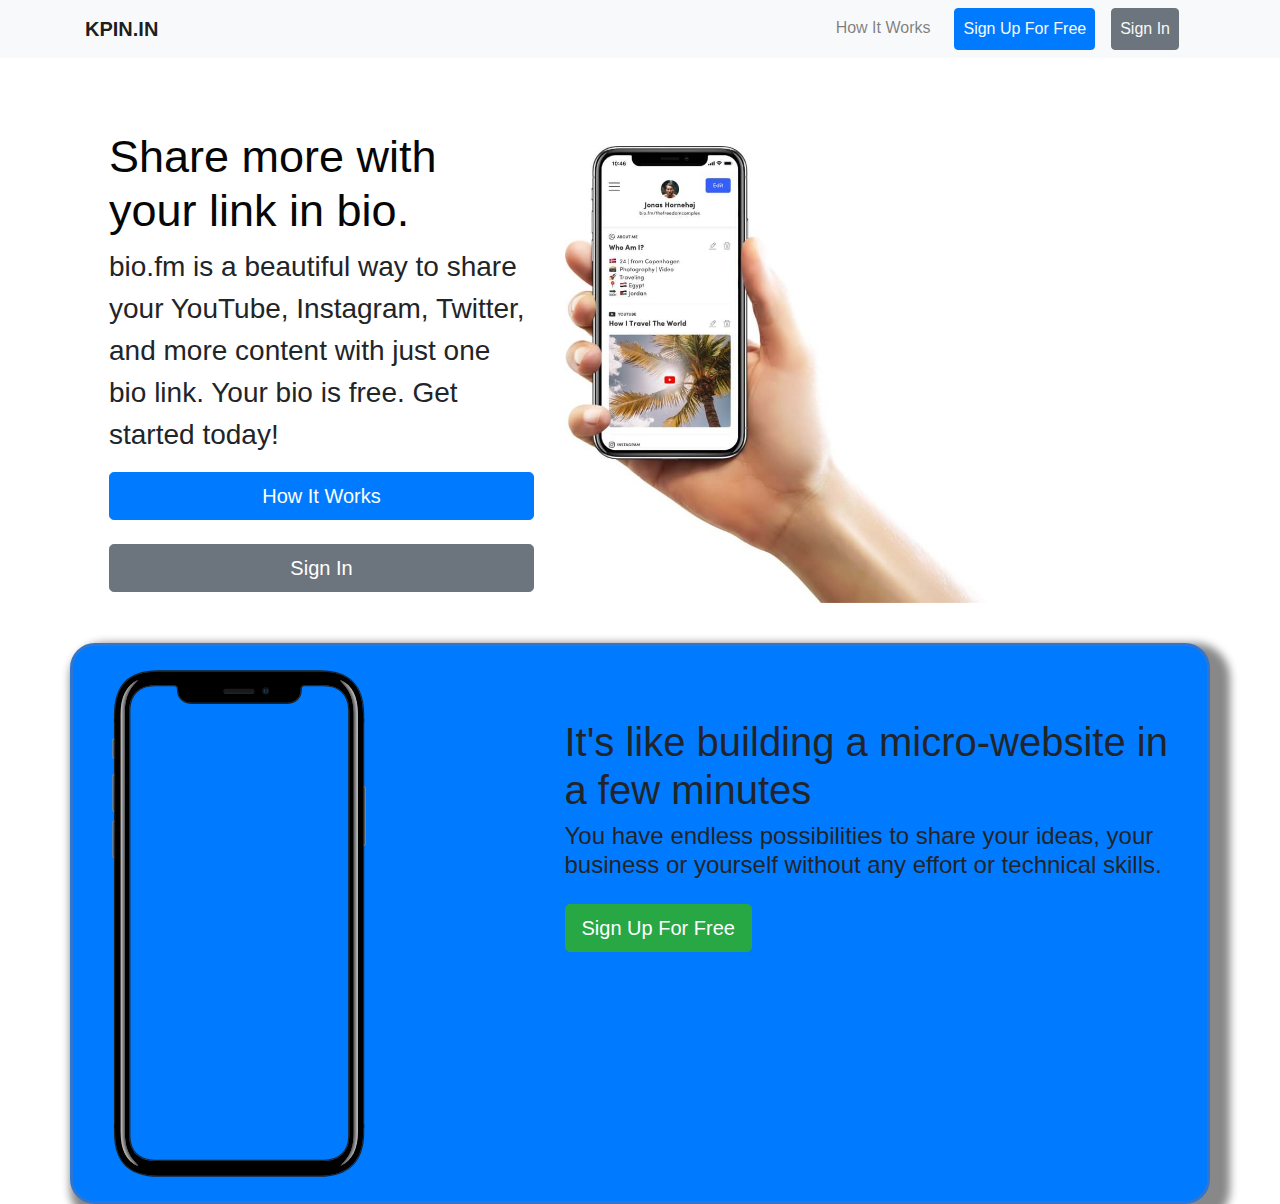
==== index.html @ 1fd06d2d "first commit" ====
<!DOCTYPE html>
<html lang="en">
<head>
    <meta charset="UTF-8">
    <meta name="viewport" content="width=device-width, initial-scale=1.0">
    <link rel="stylesheet" href="https://maxcdn.bootstrapcdn.com/bootstrap/4.0.0/css/bootstrap.min.css" integrity="sha384-Gn5384xqQ1aoWXA+058RXPxPg6fy4IWvTNh0E263XmFcJlSAwiGgFAW/dAiS6JXm" crossorigin="anonymous">
    <link rel="stylesheet" href="index.css" />
    <title>Document</title>
</head>
<body>
   
        <nav class="navbar navbar-expand-lg navbar-light bg-light">
          <div class="container">
            <a class="navbar-brand" href="#"><strong>KPIN.IN</strong></a>
            <button class="navbar-toggler" type="button" data-toggle="collapse" data-target="#navbarSupportedContent" aria-controls="navbarSupportedContent" aria-expanded="false" aria-label="Toggle navigation">
              <span class="navbar-toggler-icon"></span>
            </button>
          
            <div class="collapse navbar-collapse" id="navbarSupportedContent">
              <ul class="navbar-nav ml-auto">
                <li class="nav-item">
                  <a class="nav-link" href="#">How It Works</a>
                </li>
                <li class="nav-item active">
                  <a class="nav-link btn btn-primary text-light ml-3 mr-3 p-2" href="#">Sign Up For Free</a>
                </li>
                <li class="nav-item">
                  <a class="nav-link btn btn-secondary  text-light mr-3 p-2" href="#">Sign In</a>
                </li>
                
              
            </div>
            </div>
          </nav>    
          <div class="container">
            <div class="row p-4 ">
                <div class="col-12 col-sm-5">
                  <h1 class="mt-5" style='color:rgb(7, 6, 6); font-size:45px;' >Share more with your link in bio.</h1>
                  <p style="font-size: 28px;">
                    bio.fm is a beautiful way to share your YouTube, Instagram, Twitter, and more content 
                    with just one bio link. Your bio is free. Get started today!
                  </p>
                  <button class="btn btn-primary btn-lg col-12">How It Works</button>
                  <button class="btn btn-secondary btn-lg col-12 mt-4">Sign In</button>
                </div>
                <div class="col-12 col-sm-5 p-3">
                  <img class="mt-5" src="img1.jpg" width="100%" alt="">

                </div>
            </div>
            <div class="row bg-primary p-4 hero">
              <div class="col-12 col-sm-5 "> 
                <img src="img2.svg" width="60%" alt="">
              </div>
              <div class="col-12 col-sm-7">
                <h1 class="mt-5">It's like building a micro-website in a few minutes</h1>
                <h4>You have endless possibilities to share your ideas, 
                  your business or yourself without any effort or technical skills.</h4>
                  <button class="btn btn-success btn-lg mt-3">Sign Up For Free</button>
              </div>
            </div>

          </div>

    

</body>
</html>
---- index.css ----
.h1{
    font-size: 55px;
    color:rgb(168, 16, 16);
}
.hero{
    border:3px solid rgb(48, 118, 209);
    border-radius: 25px;
    box-shadow: 10px 10px 8px 10px #888888;
}
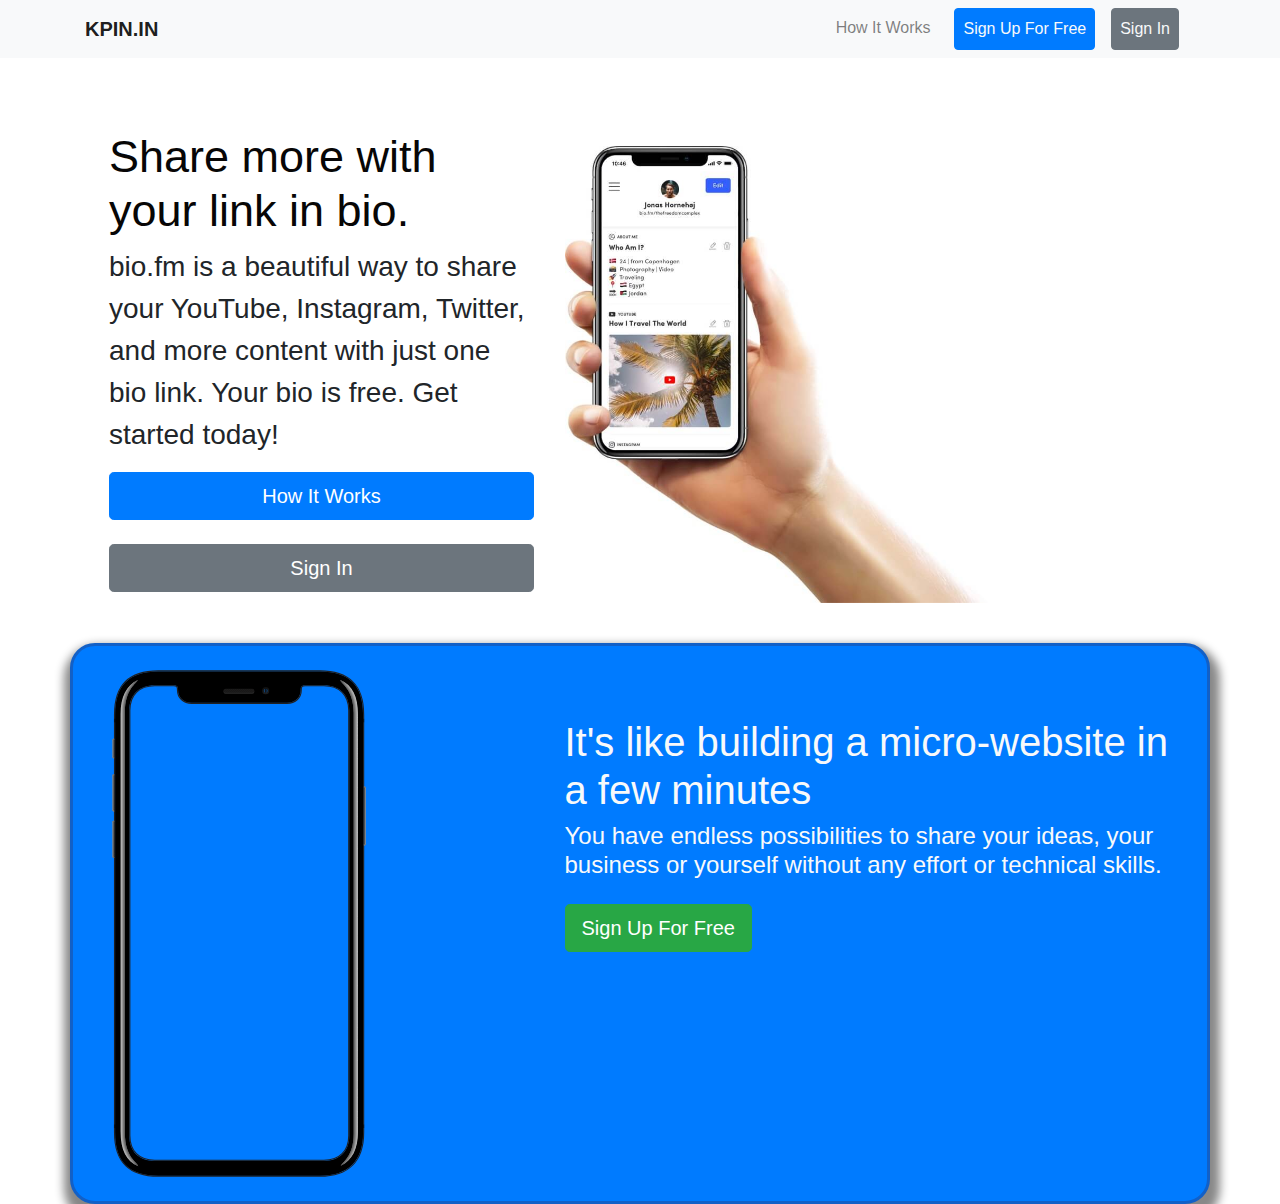
==== commit e1bf9cfe: "change text color" ====
--- a/index.html
+++ b/index.html
@@ -53,8 +53,8 @@
                 <img src="img2.svg" width="60%" alt="">
               </div>
               <div class="col-12 col-sm-7">
-                <h1 class="mt-5">It's like building a micro-website in a few minutes</h1>
-                <h4>You have endless possibilities to share your ideas, 
+                <h1 class="mt-5 text-light">It's like building a micro-website in a few minutes</h1>
+                <h4 class="text-light">You have endless possibilities to share your ideas, 
                   your business or yourself without any effort or technical skills.</h4>
                   <button class="btn btn-success btn-lg mt-3">Sign Up For Free</button>
               </div>
--- a/index.css
+++ b/index.css
@@ -3,7 +3,7 @@
     color:rgb(168, 16, 16);
 }
 .hero{
-    border:3px solid rgb(48, 118, 209);
+    border:3px solid rgb(18, 96, 199);
     border-radius: 25px;
-    box-shadow: 10px 10px 8px 10px #888888;
+    box-shadow: 2px 10px 10px 8px #888888;
 }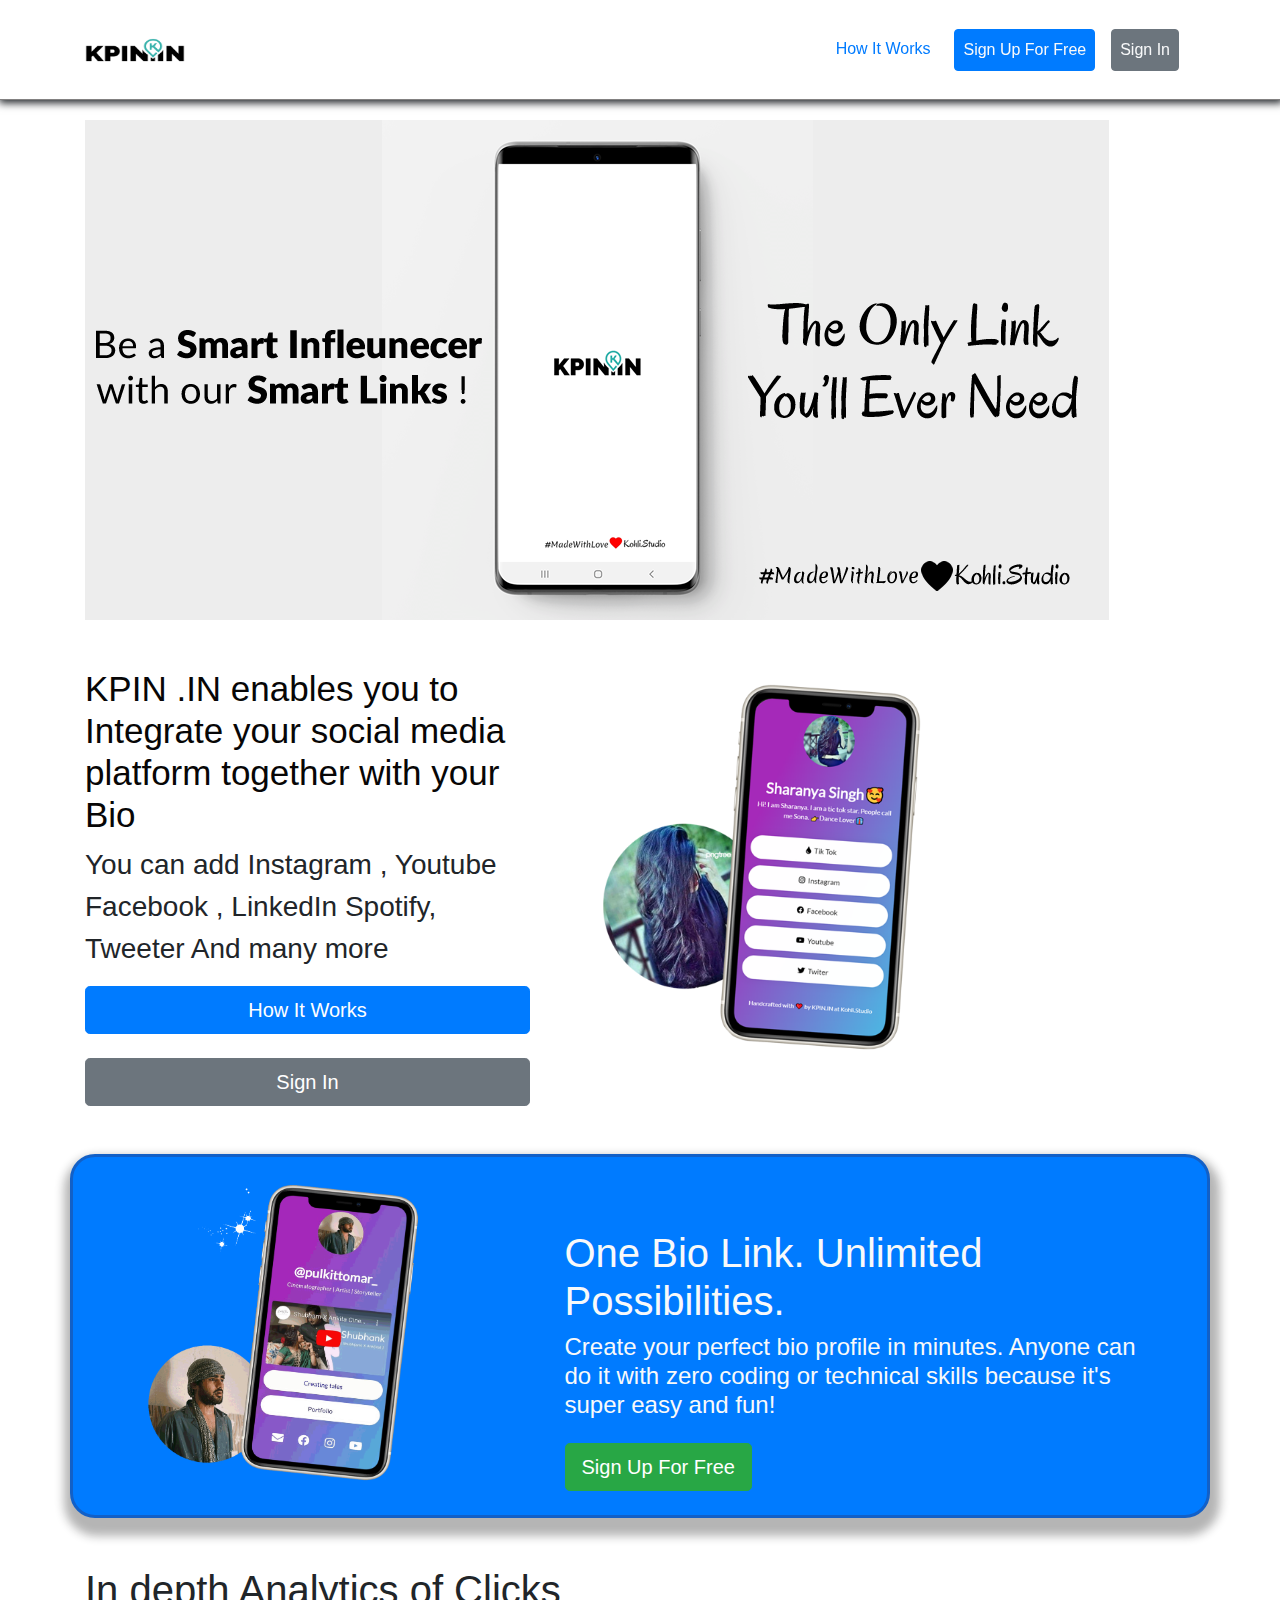
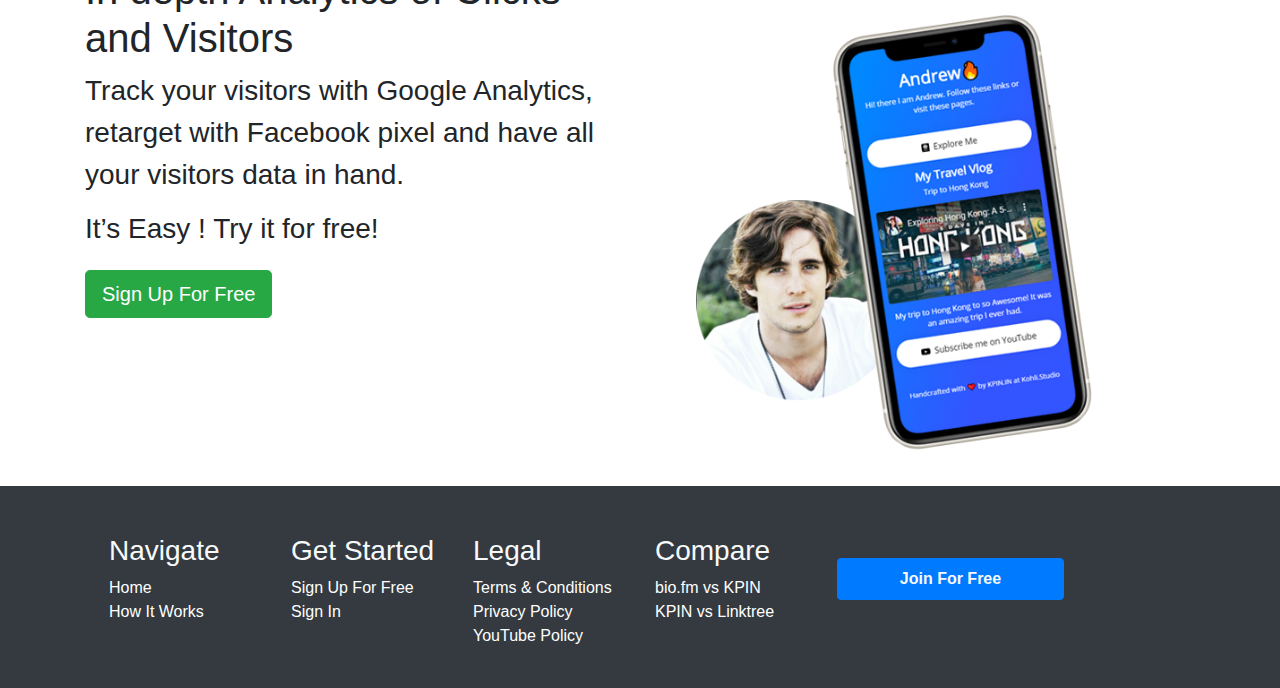
==== commit c9eea6f6: "added how it works and tc" ====
--- a/index.html
+++ b/index.html
@@ -1,68 +1,135 @@
 <!DOCTYPE html>
 <html lang="en">
+
 <head>
-    <meta charset="UTF-8">
-    <meta name="viewport" content="width=device-width, initial-scale=1.0">
-    <link rel="stylesheet" href="https://maxcdn.bootstrapcdn.com/bootstrap/4.0.0/css/bootstrap.min.css" integrity="sha384-Gn5384xqQ1aoWXA+058RXPxPg6fy4IWvTNh0E263XmFcJlSAwiGgFAW/dAiS6JXm" crossorigin="anonymous">
-    <link rel="stylesheet" href="index.css" />
-    <title>Document</title>
+  <meta charset="UTF-8">
+  <meta name="viewport" content="width=device-width, initial-scale=1.0">
+  <link rel="stylesheet" href="https://maxcdn.bootstrapcdn.com/bootstrap/4.0.0/css/bootstrap.min.css"
+    integrity="sha384-Gn5384xqQ1aoWXA+058RXPxPg6fy4IWvTNh0E263XmFcJlSAwiGgFAW/dAiS6JXm" crossorigin="anonymous">
+  <link rel="stylesheet" href="index.css" />
+  <title>Document</title>
 </head>
+
 <body>
-   
-        <nav class="navbar navbar-expand-lg navbar-light bg-light">
-          <div class="container">
-            <a class="navbar-brand" href="#"><strong>KPIN.IN</strong></a>
-            <button class="navbar-toggler" type="button" data-toggle="collapse" data-target="#navbarSupportedContent" aria-controls="navbarSupportedContent" aria-expanded="false" aria-label="Toggle navigation">
-              <span class="navbar-toggler-icon"></span>
-            </button>
-          
-            <div class="collapse navbar-collapse" id="navbarSupportedContent">
-              <ul class="navbar-nav ml-auto">
-                <li class="nav-item">
-                  <a class="nav-link" href="#">How It Works</a>
-                </li>
-                <li class="nav-item active">
-                  <a class="nav-link btn btn-primary text-light ml-3 mr-3 p-2" href="#">Sign Up For Free</a>
-                </li>
-                <li class="nav-item">
-                  <a class="nav-link btn btn-secondary  text-light mr-3 p-2" href="#">Sign In</a>
-                </li>
-                
-              
-            </div>
-            </div>
-          </nav>    
-          <div class="container">
-            <div class="row p-4 ">
-                <div class="col-12 col-sm-5">
-                  <h1 class="mt-5" style='color:rgb(7, 6, 6); font-size:45px;' >Share more with your link in bio.</h1>
-                  <p style="font-size: 28px;">
-                    bio.fm is a beautiful way to share your YouTube, Instagram, Twitter, and more content 
-                    with just one bio link. Your bio is free. Get started today!
-                  </p>
-                  <button class="btn btn-primary btn-lg col-12">How It Works</button>
-                  <button class="btn btn-secondary btn-lg col-12 mt-4">Sign In</button>
-                </div>
-                <div class="col-12 col-sm-5 p-3">
-                  <img class="mt-5" src="img1.jpg" width="100%" alt="">
 
-                </div>
-            </div>
-            <div class="row bg-primary p-4 hero">
-              <div class="col-12 col-sm-5 "> 
-                <img src="img2.svg" width="60%" alt="">
-              </div>
-              <div class="col-12 col-sm-7">
-                <h1 class="mt-5 text-light">It's like building a micro-website in a few minutes</h1>
-                <h4 class="text-light">You have endless possibilities to share your ideas, 
-                  your business or yourself without any effort or technical skills.</h4>
-                  <button class="btn btn-success btn-lg mt-3">Sign Up For Free</button>
-              </div>
-            </div>
+  <nav class="navbar navbar-expand-lg fixed-top">
+    <div class="container">
+      <a class="navbar-brand" href="#"><img width="100" height="80" src="images/logo.png"></a>
+      <button class="navbar-toggler" type="button" data-toggle="collapse" data-target="#navbarSupportedContent"
+        aria-controls="navbarSupportedContent" aria-expanded="false" aria-label="Toggle navigation">
+        <span class="navbar-toggler-icon"></span>
+      </button>
 
+      <div class="collapse navbar-collapse" id="navbarSupportedContent">
+        <ul class="navbar-nav ml-auto">
+          <li class="nav-item">
+            <a class="nav-link" href="howitworks.html">How It Works</a>
+          </li>
+          <li class="nav-item active">
+            <a class="nav-link btn btn-primary text-light ml-3 mr-3 p-2" href="https://kpin.in/register">Sign Up For Free</a>
+          </li>
+          <li class="nav-item">
+            <a class="nav-link btn btn-secondary  text-light mr-3 p-2" href="https://kpin.in/login">Sign In</a>
+          </li>
+      </div>
+    </div>
+  </nav>
+  <div class="container">
+    <div class="row banner">
+      <div class="col-12">
+        <img class="img-fluid" src="images/feature.png" alt="" />
+      </div>
+    </div>
+    <div class="row p-6 ">
+      <div class="col-12 col-sm-5">
+        <h1 class="mt-5" style='color:rgb(7, 6, 6); font-size:35px;'>KPIN .IN enables you to Integrate your social media
+          platform together with your Bio
+        </h1>
+        <p style="font-size: 28px; text-align: left;">
+          You can add
+          Instagram , Youtube
+          Facebook , LinkedIn
+          Spotify, Tweeter
+          And many more
+        </p>
+        <button class="btn btn-primary btn-lg col-12">How It Works</button>
+        <a href="https://kpin.in/login" class="btn btn-secondary btn-lg col-12 mt-4 mb-5">Sign In</a>
+      </div>
+      <div class="col-12 col-sm-5 p-3">
+        <img class="mt-5" src="images/sharnaya.png" width="100%" alt="">
+
+      </div>
+    </div>
+    <div class="row bg-primary p-4 hero">
+      <div class="col-12 col-sm-5 ">
+        <img src="images/banner-image.gif" width="80%" alt="">
+      </div>
+      <div class="col-12 col-sm-7">
+        <h1 class="mt-5 text-light">One Bio Link. Unlimited Possibilities.</h1>
+        <h4 class="text-light">Create your perfect bio profile in minutes. 
+          Anyone can do it with zero coding or technical skills because it's super easy and fun!
+        </h4>
+        <button class="btn btn-success btn-lg mt-3">Sign Up For Free</button>
+      </div>
+    </div>
+
+    <div class="row mt-5">
+      <div class="col-12 col-sm-6">
+          <h1>In depth Analytics of Clicks and Visitors </h1>
+          <p style="font-size: 28px; text-align: left;">
+            Track your visitors with Google Analytics, retarget with Facebook pixel and have all your 
+            visitors data in hand.
+          </p>
+          <h3>It’s Easy ! Try it for free!
+          </h3>
+          <button class="btn btn-success btn-lg mt-3">Sign Up For Free</button>
+        </div>
+        <div class="col-12 col-sm-6">
+            <img class="img-fluid mt-5 mb-4" src="images/andrew.png" alt="">
+        </div>
+    </div>
+
+  </div>
+  <div class="bg-dark pt-4">
+    <div class="container">
+        <div class="row footer p-4">
+          <div class="col-6 col-sm-2 text-light">
+            <h3>Navigate</h3>
+            <ul class="list-unstyled ">
+              <li><a href="index.html">Home</a></li>
+              <li><a href="howitworks.html">How It Works</a></li>
+            </ul>
           </div>
+          <div class="col-6 col-sm-2 text-light">
+            <h3>Get Started</h3>
+            <ul class="list-unstyled ">
+              <li><a href="https://kpin.in/register">Sign Up For Free</a></li>
+              <li><a href="https://kpin.in/login">Sign In</a></li>
+            </ul>
+          </div>
+          <div class="col-6 col-sm-2 text-light">
+            <h3>Legal</h3>
+            <ul class="list-unstyled ">
+              <li><a href="tc.html">Terms & Conditions</a></li>
+              <li><a href="index.html">Privacy Policy</a></li>
+              <li><a href="index.html">YouTube Policy</a></li>
+            </ul>
+          </div>
+          <div class="col-6 col-sm-2 text-light">
+            <h3>Compare</h3>
+            <ul class="list-unstyled ">
+              <li><a href="index.html">bio.fm vs KPIN</a></li>
+              <li><a href="index.html">KPIN vs Linktree</a></li>
+            </ul>
+          </div>
+          <div class="col-6 col-sm-3 text-light">
+            <a class="nav-link btn btn-primary text-light mt-4 mr-3 p-2" href="https://kpin.in/register"><strong>Join For Free</strong></a>
+          </div>
+        </div>
+    </div>
+  </div>
 
-    
 
 </body>
+
 </html>--- a/index.css
+++ b/index.css
@@ -3,7 +3,36 @@
     color:rgb(168, 16, 16);
 }
 .hero{
+    
     border:3px solid rgb(18, 96, 199);
     border-radius: 25px;
-    box-shadow: 2px 10px 10px 8px #888888;
+    box-shadow: 2px 10px 10px 8px #14131350;
+}
+.navbar{
+   border-bottom:0.1px solid rgba(29, 26, 26, 0.548);
+   height:100px;
+   background-color: white;
+    box-shadow:1px 1px 8px 2px ;
+
+}
+.banner{
+    margin-top:120px ;
+}
+.footer a{
+    text-decoration: none;
+    color:white;
+
+}
+.tc{
+    line-height: 1.8;
+    
+}
+.tc p{
+    font-family: 'Lucida Sans', 'Lucida Sans Regular', 'Lucida Grande', 'Lucida Sans Unicode', Geneva, Verdana, sans-serif;
+    text-align: justify;
+}
+.tc li{
+    line-height: 1.9;
+    font-size: 18px;
+    text-align: justify;
 }